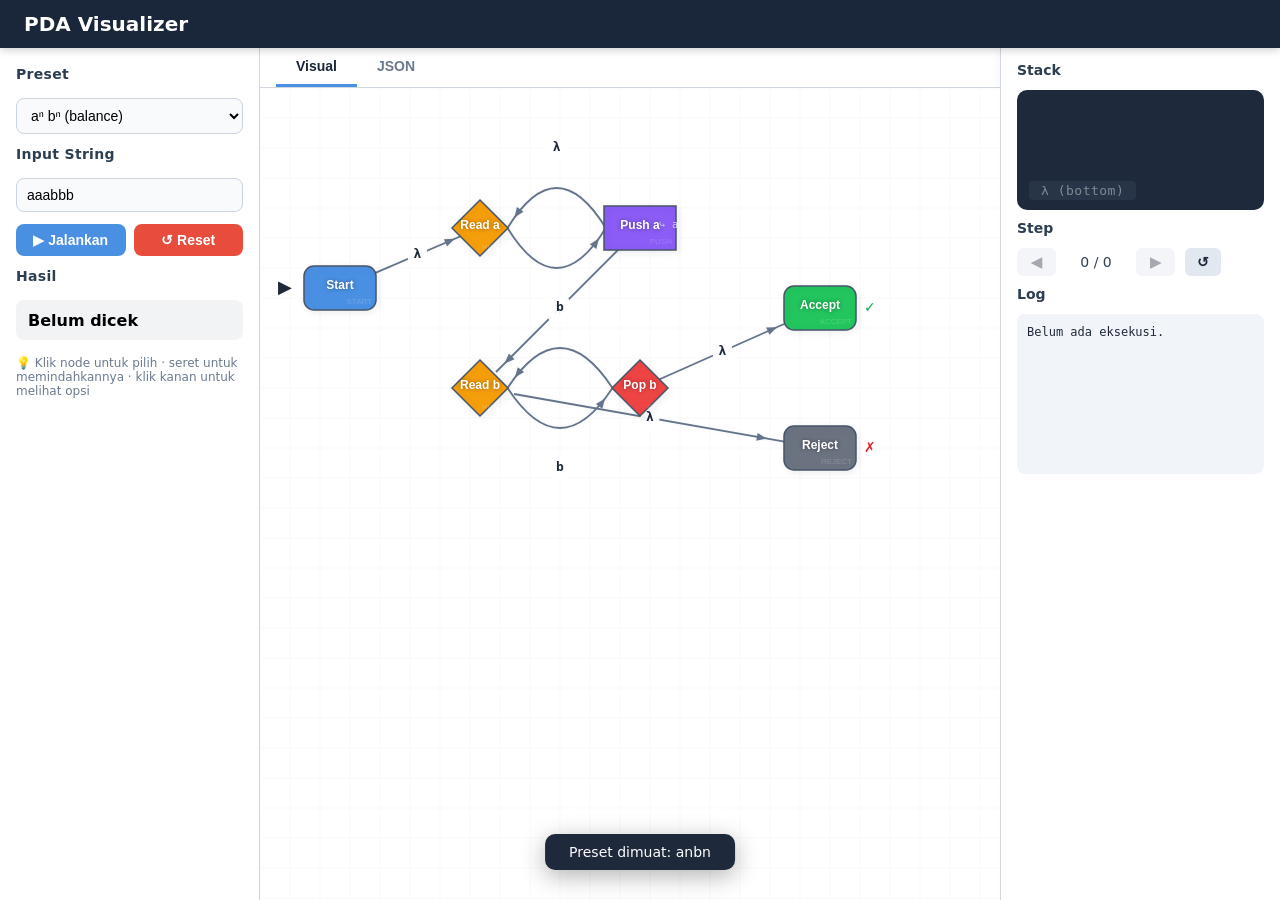
==== Praktikum_Final/test.html @ 60e0442b "Add test html" ====
<!DOCTYPE html>
<html lang="id">
<head>
    <meta charset="UTF-8">
    <meta name="viewport" content="width=device-width, initial-scale=1.0">
    <title>PDA Visualizer - Editor & Simulator</title>
    <style>
        /* ---------- RESET & BASE ---------- */
        * {
            box-sizing: border-box;
            user-select: none;
        }
        body {
            margin: 0;
            background: #eef1f5;
            font-family: 'Segoe UI', Roboto, system-ui, sans-serif;
            height: 100vh;
            overflow: hidden;
            display: flex;
            flex-direction: column;
        }
        /* ---------- NAVBAR ---------- */
        #navbar {
            background: #1a2639;
            color: white;
            padding: 12px 24px;
            font-size: 20px;
            font-weight: 600;
            display: flex;
            align-items: center;
            gap: 20px;
            flex-shrink: 0;
            box-shadow: 0 2px 8px rgba(0, 0, 0, 0.2);
            z-index: 10;
        }
        #navbar span {
            opacity: 0.7;
            font-weight: 400;
            font-size: 14px;
            margin-left: auto;
        }
        /* ---------- MAIN LAYOUT ---------- */
        #app {
            display: flex;
            flex: 1;
            min-height: 0;
            gap: 0;
        }
        /* ---------- LEFT PANEL ---------- */
        #leftPanel {
            width: 260px;
            background: white;
            padding: 18px 16px;
            border-right: 1px solid #d0d7de;
            display: flex;
            flex-direction: column;
            gap: 12px;
            overflow-y: auto;
            flex-shrink: 0;
            box-shadow: 2px 0 8px rgba(0, 0, 0, 0.04);
        }
        #leftPanel h3 {
            margin: 0 0 4px 0;
            font-size: 14px;
            color: #2c3e50;
            letter-spacing: 0.3px;
        }
        #leftPanel select,
        #leftPanel input {
            width: 100%;
            padding: 8px 10px;
            font-size: 14px;
            border: 1px solid #cbd5e1;
            border-radius: 8px;
            background: #f8fafc;
            transition: 0.2s;
        }
        #leftPanel select:focus,
        #leftPanel input:focus {
            outline: none;
            border-color: #4a90e2;
            box-shadow: 0 0 0 3px rgba(74, 144, 226, 0.15);
        }
        .btn-group {
            display: flex;
            gap: 8px;
            flex-wrap: wrap;
        }
        .btn-group button {
            flex: 1;
            min-width: 60px;
            padding: 8px 0;
            border: none;
            border-radius: 8px;
            font-weight: 600;
            font-size: 14px;
            cursor: pointer;
            transition: 0.15s;
        }
        .btn-run {
            background: #4a90e2;
            color: white;
        }
        .btn-run:hover {
            background: #357abd;
        }
        .btn-run:disabled {
            opacity: 0.5;
            cursor: not-allowed;
        }
        .btn-reset {
            background: #e74c3c;
            color: white;
        }
        .btn-reset:hover {
            background: #c0392b;
        }
        .btn-step {
            background: #2ecc71;
            color: white;
            flex: 0 0 auto;
            padding: 8px 16px;
        }
        .btn-step:hover {
            background: #27ae60;
        }
        .btn-step:disabled {
            opacity: 0.4;
            cursor: not-allowed;
        }
        #resultText {
            font-size: 16px;
            font-weight: 600;
            padding: 8px 12px;
            border-radius: 8px;
            background: #f1f3f5;
            min-height: 40px;
            display: flex;
            align-items: center;
        }
        #resultText.accept {
            background: #d4edda;
            color: #155724;
        }
        #resultText.reject {
            background: #f8d7da;
            color: #721c24;
        }
        /* ---------- MIDDLE PANEL ---------- */
        #middlePanel {
            flex: 1;
            display: flex;
            flex-direction: column;
            background: #f8fafc;
            min-width: 0;
        }
        #tabBar {
            display: flex;
            background: white;
            border-bottom: 1px solid #d0d7de;
            padding: 0 16px;
            flex-shrink: 0;
        }
        #tabBar button {
            padding: 10px 20px;
            border: none;
            background: transparent;
            font-size: 14px;
            font-weight: 600;
            color: #6b7a8f;
            cursor: pointer;
            border-bottom: 3px solid transparent;
            transition: 0.2s;
        }
        #tabBar button:hover {
            color: #1a2639;
        }
        #tabBar button.active {
            color: #1a2639;
            border-bottom-color: #4a90e2;
        }
        #canvasContainer {
            flex: 1;
            position: relative;
            background: #ffffff;
            overflow: hidden;
            min-height: 0;
        }
        #canvasContainer canvas {
            display: block;
            width: 100%;
            height: 100%;
            cursor: default;
        }
        #jsonContainer {
            display: none;
            flex: 1;
            padding: 16px;
            background: #1e1e2e;
            overflow: auto;
        }
        #jsonContainer textarea {
            width: 100%;
            height: 100%;
            background: #1e1e2e;
            color: #cdd6f4;
            border: none;
            font-family: 'Cascadia Code', 'Fira Code', monospace;
            font-size: 13px;
            resize: none;
            outline: none;
            padding: 8px;
            line-height: 1.6;
        }
        /* ---------- RIGHT PANEL ---------- */
        #rightPanel {
            width: 280px;
            background: white;
            border-left: 1px solid #d0d7de;
            padding: 14px 16px;
            display: flex;
            flex-direction: column;
            gap: 10px;
            overflow-y: auto;
            flex-shrink: 0;
            box-shadow: -2px 0 8px rgba(0, 0, 0, 0.04);
        }
        #rightPanel h3 {
            margin: 0 0 2px 0;
            font-size: 14px;
            color: #2c3e50;
        }
        #stackView {
            background: #1e293b;
            border-radius: 10px;
            padding: 10px 12px;
            min-height: 120px;
            max-height: 180px;
            overflow-y: auto;
            font-family: 'Cascadia Code', 'Fira Code', monospace;
            font-size: 15px;
            color: #e2e8f0;
            display: flex;
            flex-direction: column-reverse;
            align-items: flex-start;
            gap: 2px;
        }
        #stackView .stack-item {
            background: #334155;
            padding: 2px 12px;
            border-radius: 4px;
            font-weight: 500;
            letter-spacing: 0.5px;
        }
        #stackView .stack-item.bottom {
            opacity: 0.5;
            font-size: 13px;
        }
        #stackView .stack-item.pop {
            color: #f87171;
        }
        #stackView .stack-item.push {
            color: #6ee7b7;
        }
        #stepControls {
            display: flex;
            align-items: center;
            gap: 10px;
            flex-wrap: wrap;
        }
        #stepControls button {
            padding: 6px 14px;
            border: none;
            border-radius: 6px;
            font-weight: 600;
            font-size: 14px;
            cursor: pointer;
            background: #e2e8f0;
            color: #1e293b;
            transition: 0.15s;
        }
        #stepControls button:hover:not(:disabled) {
            background: #cbd5e1;
        }
        #stepControls button:disabled {
            opacity: 0.4;
            cursor: not-allowed;
        }
        #stepControls .step-indicator {
            font-size: 14px;
            font-weight: 500;
            color: #334155;
            min-width: 60px;
            text-align: center;
        }
        #execLog {
            flex: 1;
            min-height: 60px;
            max-height: 160px;
            overflow-y: auto;
            background: #f1f4f9;
            border-radius: 8px;
            padding: 8px 10px;
            font-family: 'Cascadia Code', 'Fira Code', monospace;
            font-size: 12px;
            line-height: 1.8;
            color: #1e293b;
        }
        #execLog .log-entry {
            border-bottom: 1px solid #e2e8f0;
            padding: 2px 0;
        }
        #execLog .log-entry.current {
            background: #dbeafe;
            border-radius: 4px;
            padding: 2px 6px;
        }
        /* ---------- CONTEXT MENU ---------- */
        #contextMenu {
            position: fixed;
            background: white;
            border-radius: 10px;
            box-shadow: 0 10px 40px rgba(0, 0, 0, 0.25);
            padding: 6px 0;
            min-width: 180px;
            z-index: 1000;
            display: none;
            border: 1px solid #e2e8f0;
        }
        #contextMenu .menu-item {
            padding: 8px 18px;
            font-size: 13px;
            cursor: pointer;
            display: flex;
            align-items: center;
            gap: 8px;
            color: #1e293b;
            transition: 0.1s;
            border: none;
            background: none;
            width: 100%;
            text-align: left;
            font-family: inherit;
        }
        #contextMenu .menu-item:hover {
            background: #f1f4f9;
        }
        #contextMenu .menu-item.danger {
            color: #dc2626;
        }
        #contextMenu .menu-item.danger:hover {
            background: #fef2f2;
        }
        #contextMenu .menu-divider {
            height: 1px;
            background: #e2e8f0;
            margin: 4px 12px;
        }
        #contextMenu .submenu {
            position: relative;
        }
        #contextMenu .submenu-content {
            display: none;
            position: absolute;
            left: 100%;
            top: -6px;
            background: white;
            border-radius: 10px;
            box-shadow: 0 10px 40px rgba(0, 0, 0, 0.2);
            padding: 6px 0;
            min-width: 140px;
            border: 1px solid #e2e8f0;
        }
        #contextMenu .submenu:hover .submenu-content {
            display: block;
        }
        /* ---------- SCROLLBAR ---------- */
        ::-webkit-scrollbar {
            width: 5px;
            height: 5px;
        }
        ::-webkit-scrollbar-track {
            background: #f1f4f9;
        }
        ::-webkit-scrollbar-thumb {
            background: #cbd5e1;
            border-radius: 10px;
        }
        ::-webkit-scrollbar-thumb:hover {
            background: #94a3b8;
        }
        /* ---------- RESPONSIVE ---------- */
        @media (max-width: 1100px) {
            #leftPanel {
                width: 200px;
                padding: 12px;
            }
            #rightPanel {
                width: 220px;
                padding: 12px;
            }
        }
        @media (max-width: 800px) {
            #app {
                flex-direction: column;
            }
            #leftPanel,
            #rightPanel {
                width: 100%;
                border: none;
                border-bottom: 1px solid #d0d7de;
                max-height: 200px;
            }
            #rightPanel {
                border-top: 1px solid #d0d7de;
                max-height: 250px;
            }
            #middlePanel {
                flex: 1;
                min-height: 300px;
            }
        }
        /* ---------- TOAST ---------- */
        #toast {
            position: fixed;
            bottom: 30px;
            left: 50%;
            transform: translateX(-50%);
            background: #1e293b;
            color: white;
            padding: 10px 24px;
            border-radius: 10px;
            font-size: 14px;
            opacity: 0;
            transition: opacity 0.3s;
            pointer-events: none;
            z-index: 2000;
            box-shadow: 0 6px 24px rgba(0, 0, 0, 0.3);
        }
        #toast.show {
            opacity: 1;
        }
        /* node type badges in menu */
        .badge {
            display: inline-block;
            width: 12px;
            height: 12px;
            border-radius: 3px;
            margin-right: 6px;
        }
        .badge-start {
            background: #4a90e2;
        }
        .badge-read {
            background: #f59e0b;
        }
        .badge-push {
            background: #8b5cf6;
        }
        .badge-pop {
            background: #ef4444;
        }
        .badge-accept {
            background: #22c55e;
        }
        .badge-reject {
            background: #6b7280;
        }
    </style>
</head>
<body>

    <!-- NAVBAR -->
    <div id="navbar">
        PDA Visualizer
    </div>

    <!-- APP -->
    <div id="app">

        <!-- LEFT PANEL -->
        <div id="leftPanel">
            <h3>Preset</h3>
            <select id="presetSelect">
                <option value="anbn">aⁿ bⁿ (balance)</option>
                <option value="anbn_star">(aⁿ bⁿ)*</option>
                <option value="aabn">aa bⁿ</option>
                <option value="empty">Kosong</option>
            </select>

            <h3>Input String</h3>
            <input id="inputString" placeholder="contoh: aaabbb" value="aaabbb">

            <div class="btn-group">
                <button class="btn-run" id="runBtn">▶ Jalankan</button>
                <button class="btn-reset" id="resetBtn">↺ Reset</button>
            </div>

            <h3>Hasil</h3>
            <div id="resultText">Belum dicek</div>

            <div style="font-size:12px;color:#6b7a8f;margin-top:4px;">
                <span>💡 Klik node untuk pilih · seret untuk memindahkannya · klik kanan untuk melihat opsi</span>
            </div>
        </div>

        <!-- MIDDLE PANEL -->
        <div id="middlePanel">
            <div id="tabBar">
                <button class="active" data-tab="visual">Visual</button>
                <button data-tab="json">JSON</button>
            </div>

            <div id="canvasContainer">
                <canvas id="pdaCanvas"></canvas>
            </div>

            <div id="jsonContainer">
                <textarea id="jsonEditor" spellcheck="false"></textarea>
            </div>
        </div>

        <!-- RIGHT PANEL -->
        <div id="rightPanel">
            <h3>Stack</h3>
            <div id="stackView">
                <div class="stack-item bottom">λ (bottom)</div>
            </div>

            <h3>Step</h3>
            <div id="stepControls">
                <button id="stepBackBtn" disabled>◀</button>
                <span class="step-indicator" id="stepIndicator">0 / 0</span>
                <button id="stepForwardBtn" disabled>▶</button>
                <button id="stepResetBtn" style="flex:0 0 auto;padding:6px 12px;background:#e2e8f0;">↺</button>
            </div>

            <h3>Log</h3>
            <div id="execLog">Belum ada eksekusi.</div>
        </div>
    </div>

    <!-- CONTEXT MENU -->
    <div id="contextMenu">
        <!-- filled dynamically -->
    </div>

    <!-- TOAST -->
    <div id="toast"></div>

    <!-- ========== JAVASCRIPT ========== -->
    <script>
        // ─────────────────────────────────────────────────────────────
        //  DATA MODEL
        // ─────────────────────────────────────────────────────────────
        let nodeIdCounter = 0;
        let edgeIdCounter = 0;

        const NODE_TYPES = ['start', 'read', 'push', 'pop', 'accept', 'reject'];
        const NODE_LABELS = {
            start: 'Start',
            read: 'Read',
            push: 'Push',
            pop: 'Pop',
            accept: 'Accept',
            reject: 'Reject'
        };
        const NODE_COLORS = {
            start: '#4a90e2',
            read: '#f59e0b',
            push: '#8b5cf6',
            pop: '#ef4444',
            accept: '#22c55e',
            reject: '#6b7280'
        };
        const NODE_SHAPES = {
            start: 'roundrect',
            read: 'diamond',
            push: 'rect',
            pop: 'diamond',
            accept: 'roundrect',
            reject: 'roundrect'
        };

        // Default PDA: a^n b^n
        function createDefaultPDA() {
            const n = (id) => { nodeIdCounter = Math.max(nodeIdCounter, id + 1); return id; };
            const nodes = [
                { id: n(0), type: 'start', x: 80, y: 200, label: 'Start' },
                { id: n(1), type: 'read', x: 220, y: 140, label: 'Read a' },
                { id: n(2), type: 'push', x: 380, y: 140, label: 'Push a', pushSymbol: 'a' },
                { id: n(3), type: 'read', x: 220, y: 300, label: 'Read b' },
                { id: n(4), type: 'pop', x: 380, y: 300, label: 'Pop b' },
                { id: n(5), type: 'accept', x: 560, y: 220, label: 'Accept' },
                { id: n(6), type: 'reject', x: 560, y: 360, label: 'Reject' },
            ];
            const edges = [
                { id: edgeIdCounter++, from: 0, to: 1, symbol: 'λ' },
                { id: edgeIdCounter++, from: 1, to: 2, symbol: 'a' },
                { id: edgeIdCounter++, from: 2, to: 1, symbol: 'λ' },
                { id: edgeIdCounter++, from: 2, to: 3, symbol: 'λ' },
                { id: edgeIdCounter++, from: 3, to: 4, symbol: 'b' },
                { id: edgeIdCounter++, from: 4, to: 3, symbol: 'b' },
                { id: edgeIdCounter++, from: 4, to: 5, symbol: 'λ' },
                { id: edgeIdCounter++, from: 3, to: 6, symbol: 'λ' },
            ];
            return { nodes, edges };
        }

        // PDA (a^n b^n)*
        function createStarPDA() {
            const n = (id) => { nodeIdCounter = Math.max(nodeIdCounter, id + 1); return id; };
            const nodes = [
                { id: n(0), type: 'start', x: 80, y: 200, label: 'Start' },
                { id: n(1), type: 'read', x: 220, y: 120, label: 'Read a' },
                { id: n(2), type: 'push', x: 380, y: 120, label: 'Push a', pushSymbol: 'a' },
                { id: n(3), type: 'read', x: 220, y: 300, label: 'Read b' },
                { id: n(4), type: 'pop', x: 380, y: 300, label: 'Pop b' },
                { id: n(5), type: 'accept', x: 560, y: 210, label: 'Accept' },
                { id: n(6), type: 'reject', x: 560, y: 360, label: 'Reject' },
                { id: n(7), type: 'read', x: 220, y: 460, label: 'Read sep' },
            ];
            const edges = [
                { id: edgeIdCounter++, from: 0, to: 1, symbol: 'λ' },
                { id: edgeIdCounter++, from: 1, to: 2, symbol: 'a' },
                { id: edgeIdCounter++, from: 2, to: 1, symbol: 'λ' },
                { id: edgeIdCounter++, from: 2, to: 3, symbol: 'λ' },
                { id: edgeIdCounter++, from: 3, to: 4, symbol: 'b' },
                { id: edgeIdCounter++, from: 4, to: 3, symbol: 'b' },
                { id: edgeIdCounter++, from: 4, to: 5, symbol: 'λ' },
                { id: edgeIdCounter++, from: 5, to: 7, symbol: 'λ' },
                { id: edgeIdCounter++, from: 7, to: 1, symbol: 'λ' },
                { id: edgeIdCounter++, from: 3, to: 6, symbol: 'λ' },
            ];
            return { nodes, edges };
        }

        // PDA: aa b^n
        function createAabnPDA() {
            const n = (id) => { nodeIdCounter = Math.max(nodeIdCounter, id + 1); return id; };
            const nodes = [
                { id: n(0), type: 'start', x: 80, y: 200, label: 'Start' },
                { id: n(1), type: 'read', x: 220, y: 140, label: 'Read a' },
                { id: n(2), type: 'read', x: 380, y: 140, label: 'Read a' },
                { id: n(3), type: 'read', x: 220, y: 320, label: 'Read b' },
                { id: n(4), type: 'pop', x: 380, y: 320, label: 'Pop b' },
                { id: n(5), type: 'accept', x: 560, y: 230, label: 'Accept' },
                { id: n(6), type: 'reject', x: 560, y: 370, label: 'Reject' },
            ];
            const edges = [
                { id: edgeIdCounter++, from: 0, to: 1, symbol: 'λ' },
                { id: edgeIdCounter++, from: 1, to: 2, symbol: 'a' },
                { id: edgeIdCounter++, from: 2, to: 3, symbol: 'λ' },
                { id: edgeIdCounter++, from: 3, to: 4, symbol: 'b' },
                { id: edgeIdCounter++, from: 4, to: 3, symbol: 'b' },
                { id: edgeIdCounter++, from: 4, to: 5, symbol: 'λ' },
                { id: edgeIdCounter++, from: 3, to: 6, symbol: 'λ' },
            ];
            return { nodes, edges };
        }

        function createEmptyPDA() {
            const n = (id) => { nodeIdCounter = Math.max(nodeIdCounter, id + 1); return id; };
            const nodes = [
                { id: n(0), type: 'start', x: 80, y: 200, label: 'Start' },
                { id: n(1), type: 'accept', x: 300, y: 200, label: 'Accept' },
            ];
            const edges = [
                { id: edgeIdCounter++, from: 0, to: 1, symbol: 'λ' },
            ];
            return { nodes, edges };
        }

        // ─────────────────────────────────────────────────────────────
        //  STATE
        // ─────────────────────────────────────────────────────────────
        let pda = { nodes: [], edges: [] };
        let selectedNodeId = null;
        let selectedEdgeId = null;
        let dragNodeId = null;
        let dragOffsetX = 0,
            dragOffsetY = 0;
        let hoveredNodeId = null;
        let hoveredEdgeId = null;

        // Execution state
        let execSteps = [];
        let execStepIndex = -1;
        let execResult = null; // 'accept' | 'reject' | null
        let isRunning = false;

        // Edge creation mode
        let edgeSourceId = null;

        // Canvas refs
        const canvas = document.getElementById('pdaCanvas');
        const ctx = canvas.getContext('2d');
        let canvasW = 0,
            canvasH = 0;

        // ─────────────────────────────────────────────────────────────
        //  HELPERS
        // ─────────────────────────────────────────────────────────────
        function getNode(id) { return pda.nodes.find(n => n.id === id); }

        function getEdge(id) { return pda.edges.find(e => e.id === id); }

        function getNodeShape(type) { return NODE_SHAPES[type] || 'rect'; }

        function getNodeColor(type) { return NODE_COLORS[type] || '#888'; }

        function getNodeLabel(type) { return NODE_LABELS[type] || type; }

        function nodeSize(type) {
            const s = getNodeShape(type);
            if (s === 'diamond') return { w: 56, h: 56 };
            return { w: 72, h: 44 };
        }

        function toast(msg) {
            const el = document.getElementById('toast');
            el.textContent = msg;
            el.classList.add('show');
            clearTimeout(el._hide);
            el._hide = setTimeout(() => el.classList.remove('show'), 2200);
        }

        function getParallelEdgeInfo(edge) {

            const sameDirection = pda.edges.filter(
                e =>
                    e.from === edge.from &&
                        e.to === edge.to
            );

            const reverseDirection = pda.edges.filter(
                e =>
                    e.from === edge.to &&
                        e.to === edge.from
            );

            return {
                sameIndex: sameDirection.findIndex(
                    e => e.id === edge.id
                ),
                sameCount: sameDirection.length,
                hasReverse: reverseDirection.length > 0
            };
        }

        function getEdgeOffset(edge) {

            const info = getParallelEdgeInfo(edge);

            let offset = 0;

            // spread same-direction edges
            if (info.sameCount > 1) {
                offset += (
                    info.sameIndex -
                        (info.sameCount - 1) / 2
                ) * 35;
            }

            // separate opposite directions
            if (info.hasReverse) {
                offset += 80;
            }

            return offset;
        }

        // ─────────────────────────────────────────────────────────────
        //  RENDER
        // ─────────────────────────────────────────────────────────────
        function resizeCanvas() {
            const container = document.getElementById('canvasContainer');
            const rect = container.getBoundingClientRect();
            const dpr = window.devicePixelRatio || 1;
            canvasW = rect.width;
            canvasH = rect.height;
            canvas.width = canvasW * dpr;
            canvas.height = canvasH * dpr;
            canvas.style.width = canvasW + 'px';
            canvas.style.height = canvasH + 'px';
            ctx.scale(dpr, dpr);
            draw();
        }

        function draw() {
            ctx.clearRect(0, 0, canvasW, canvasH);
            drawGrid();
            drawEdges();
            drawNodes();
            drawEdgeCreationHint();
            drawSelectionHighlight();
        }

        function drawGrid() {
            ctx.strokeStyle = '#f0f2f5';
            ctx.lineWidth = 0.5;
            for (let x = 0; x < canvasW; x += 30) {
                ctx.beginPath();
                ctx.moveTo(x, 0);
                ctx.lineTo(x, canvasH);
                ctx.stroke();
            }
            for (let y = 0; y < canvasH; y += 30) {
                ctx.beginPath();
                ctx.moveTo(0, y);
                ctx.lineTo(canvasW, y);
                ctx.stroke();
            }
        }

        function drawNodes() {
            for (const node of pda.nodes) {
                const { x, y } = node;
                const type = node.type;
                const shape = getNodeShape(type);
                const color = getNodeColor(type);
                const label = node.label || getNodeLabel(type);
                const size = nodeSize(type);
                const isSelected = selectedNodeId === node.id;
                const isHovered = hoveredNodeId === node.id;
                const isStart = type === 'start';
                const isAccept = type === 'accept';
                const isReject = type === 'reject';

                ctx.save();
                ctx.shadowColor = 'rgba(0,0,0,0.08)';
                ctx.shadowBlur = 8;
                ctx.shadowOffsetX = 2;
                ctx.shadowOffsetY = 2;

                // main fill
                ctx.fillStyle = color;
                ctx.strokeStyle = isSelected ? '#1e293b' : (isHovered ? '#334155' : '#475569');
                ctx.lineWidth = isSelected ? 3 : (isHovered ? 2 : 1.5);

                if (shape === 'diamond') {
                    const hw = size.w / 2,
                        hh = size.h / 2;
                    ctx.beginPath();
                    ctx.moveTo(x, y - hh);
                    ctx.lineTo(x + hw, y);
                    ctx.lineTo(x, y + hh);
                    ctx.lineTo(x - hw, y);
                    ctx.closePath();
                    ctx.fill();
                    ctx.stroke();
                } else if (shape === 'roundrect') {
                    const r = 10;
                    const w = size.w,
                        h = size.h;
                    const rx = x - w / 2,
                        ry = y - h / 2;
                    ctx.beginPath();
                    ctx.moveTo(rx + r, ry);
                    ctx.arcTo(rx + w, ry, rx + w, ry + h, r);
                    ctx.arcTo(rx + w, ry + h, rx, ry + h, r);
                    ctx.arcTo(rx, ry + h, rx, ry, r);
                    ctx.arcTo(rx, ry, rx + w, ry, r);
                    ctx.closePath();
                    ctx.fill();
                    ctx.stroke();
                } else {
                    const w = size.w,
                        h = size.h;
                    ctx.fillRect(x - w / 2, y - h / 2, w, h);
                    ctx.strokeRect(x - w / 2, y - h / 2, w, h);
                }

                ctx.restore();

                // label
                ctx.fillStyle = '#ffffff';
                ctx.font = 'bold 12px "Segoe UI", sans-serif';
                ctx.textAlign = 'center';
                ctx.textBaseline = 'middle';
                ctx.shadowColor = 'rgba(0,0,0,0.4)';
                ctx.shadowBlur = 4;
                ctx.fillText(label, x, y - 2);
                ctx.shadowBlur = 0;

                // push symbol
                if (type === 'push' && node.pushSymbol) {
                    ctx.fillStyle = 'rgba(255,255,255,0.7)';
                    ctx.font = '10px monospace';
                    ctx.textBaseline = 'top';
                    ctx.fillText('⤷ ' + node.pushSymbol, x + 28, y - 8);
                }

                // type badge
                ctx.fillStyle = 'rgba(255,255,255,0.2)';
                ctx.font = '8px sans-serif';
                ctx.textBaseline = 'bottom';
                ctx.textAlign = 'right';
                ctx.fillText(type.toUpperCase(), x + size.w / 2 - 4, y + size.h / 2 - 4);

                // start arrow
                if (isStart) {
                    ctx.fillStyle = '#1e293b';
                    ctx.font = '18px sans-serif';
                    ctx.textAlign = 'right';
                    ctx.textBaseline = 'middle';
                    ctx.fillText('▶', x - size.w / 2 - 12, y);
                }
                // accept / reject badge
                if (isAccept) {
                    ctx.fillStyle = '#16a34a';
                    ctx.font = '14px sans-serif';
                    ctx.textAlign = 'left';
                    ctx.textBaseline = 'middle';
                    ctx.fillText('✓', x + size.w / 2 + 8, y);
                }
                if (isReject) {
                    ctx.fillStyle = '#dc2626';
                    ctx.font = '14px sans-serif';
                    ctx.textAlign = 'left';
                    ctx.textBaseline = 'middle';
                    ctx.fillText('✗', x + size.w / 2 + 8, y);
                }
            }
        }

        function drawEdges() {

            for (const edge of pda.edges) {

                const from = getNode(edge.from);
                const to = getNode(edge.to);

                if (!from || !to) continue;

                const pts = getEdgeConnectionPoints(
                    from,
                    to
                );

                if (!pts) continue;

                const isSelected =
                    selectedEdgeId === edge.id;

                const isHovered =
                    hoveredEdgeId === edge.id;

                const dx =
                    pts.to.x - pts.from.x;

                const dy =
                    pts.to.y - pts.from.y;

                const len =
                Math.hypot(dx, dy);

                if (len < 1) continue;

                const ux = dx / len;
                const uy = dy / len;

                const nx = -uy;
                const ny = ux;

                const offset =
                getEdgeOffset(edge);

                const mx =
                    (pts.from.x + pts.to.x) / 2;

                const my =
                    (pts.from.y + pts.to.y) / 2;

                const cx =
                    mx + nx * offset;

                const cy =
                    my + ny * offset;

                ctx.save();

                ctx.strokeStyle =
                    isSelected
                        ? '#1e293b'
                        : (
                            isHovered
                                ? '#334155'
                                : '#64748b'
                        );

                ctx.lineWidth =
                    isSelected
                        ? 3
                        : (
                            isHovered
                                ? 2.5
                                : 1.8
                        );

                ctx.shadowColor =
                    'rgba(0,0,0,0.06)';

                ctx.shadowBlur = 4;

                ctx.beginPath();

                ctx.moveTo(
                    pts.from.x,
                    pts.from.y
                );

                ctx.quadraticCurveTo(
                    cx,
                    cy,
                    pts.to.x,
                    pts.to.y
                );

                ctx.stroke();

                // arrow position
                const t = 0.93;

                const ax =
                    (1 - t) * (1 - t) * pts.from.x +
                        2 * (1 - t) * t * cx +
                        t * t * pts.to.x;

                const ay =
                    (1 - t) * (1 - t) * pts.from.y +
                        2 * (1 - t) * t * cy +
                        t * t * pts.to.y;

                const tx =
                    2 * (1 - t) *
                        (cx - pts.from.x) +
                        2 * t *
                            (pts.to.x - cx);

                const ty =
                    2 * (1 - t) *
                        (cy - pts.from.y) +
                        2 * t *
                            (pts.to.y - cy);

                const tangentLen =
                Math.hypot(tx, ty);

                const tux =
                    tx / tangentLen;

                const tuy =
                    ty / tangentLen;

                const arrowSize = 10;

                ctx.fillStyle =
                    ctx.strokeStyle;

                ctx.beginPath();

                ctx.moveTo(ax, ay);

                ctx.lineTo(
                    ax - tux * arrowSize + tuy * 4,
                    ay - tuy * arrowSize - tux * 4
                );

                ctx.lineTo(
                    ax - tux * arrowSize - tuy * 4,
                    ay - tuy * arrowSize + tux * 4
                );

                ctx.closePath();

                ctx.fill();

                // label
                const txt =
                    edge.symbol || 'λ';

                const tw =
                    ctx.measureText(txt).width + 14;

                const th = 24;

                ctx.shadowBlur = 0;

                ctx.fillStyle =
                    'rgba(255,255,255,0.95)';

                ctx.beginPath();

                ctx.roundRect(
                    cx - tw / 2,
                    cy - th / 2,
                    tw,
                    th,
                    6
                );

                ctx.fill();

                ctx.fillStyle =
                    '#1e293b';

                ctx.font =
                    'bold 13px "Cascadia Code", monospace';

                ctx.textAlign = 'center';
                ctx.textBaseline = 'middle';

                ctx.fillText(
                    txt,
                    cx,
                    cy
                );

                ctx.restore();
            }
        }

        function drawEdgeCreationHint() {
            if (edgeSourceId === null) return;
            const src = getNode(edgeSourceId);
            if (!src) return;
            // draw dashed line from src to mouse
            // we'll track mouse pos in mousemove
        }

        function drawSelectionHighlight() {
            // already handled in drawNodes / drawEdges
        }

        function getEdgeConnectionPoints(from, to) {
            const s1 = nodeSize(from.type);
            const s2 = nodeSize(to.type);
            const shape1 = getNodeShape(from.type);
            const shape2 = getNodeShape(to.type);

            const p1 = { x: from.x, y: from.y };
            const p2 = { x: to.x, y: to.y };

            const pt1 = getBoundaryPoint(p1, p2, shape1, s1);
            const pt2 = getBoundaryPoint(p2, p1, shape2, s2);
            if (!pt1 || !pt2) return null;
            return { from: pt1, to: pt2 };
        }

        function getBoundaryPoint(center, target, shape, size) {
            const dx = target.x - center.x;
            const dy = target.y - center.y;
            const len = Math.hypot(dx, dy);
            if (len < 0.001) return { x: center.x, y: center.y };

            const ux = dx / len,
                uy = dy / len;

            if (shape === 'diamond') {
                const hw = size.w / 2,
                    hh = size.h / 2;
                // intersection with diamond: |x|/hw + |y|/hh = 1
                // parametric: t such that |center.x + t*dx|/hw + |center.y + t*dy|/hh = 1
                // approximate by checking t from 0 to 1
                for (let t = 0.1; t <= 1.0; t += 0.001) {
                    const px = center.x + t * dx;
                    const py = center.y + t * dy;
                    const val = Math.abs(px - center.x) / hw + Math.abs(py - center.y) / hh;
                    if (val >= 0.98) {
                        return { x: px, y: py };
                    }
                }
                return { x: center.x + ux * hw * 0.7, y: center.y + uy * hh * 0.7 };
            } else {
                const hw = size.w / 2,
                    hh = size.h / 2;
                // rectangle intersection
                const tx = (dx !== 0) ? (hw / Math.abs(dx)) : Infinity;
                const ty = (dy !== 0) ? (hh / Math.abs(dy)) : Infinity;
                const t = Math.min(tx, ty) * 0.95;
                return { x: center.x + dx * t, y: center.y + dy * t };
            }
        }

        // roundRect polyfill for canvas
        if (!CanvasRenderingContext2D.prototype.roundRect) {
            CanvasRenderingContext2D.prototype.roundRect = function(x, y, w, h, r) {
                if (r > w / 2) r = w / 2;
                if (r > h / 2) r = h / 2;
                this.moveTo(x + r, y);
                this.arcTo(x + w, y, x + w, y + h, r);
                this.arcTo(x + w, y + h, x, y + h, r);
                this.arcTo(x, y + h, x, y, r);
                this.arcTo(x, y, x + w, y, r);
                return this;
            };
        }

        // ─────────────────────────────────────────────────────────────
        //  HIT TEST
        // ─────────────────────────────────────────────────────────────
        function hitTestNode(mx, my) {
            for (const node of pda.nodes) {
                const size = nodeSize(node.type);
                const shape = getNodeShape(node.type);
                const hw = size.w / 2,
                    hh = size.h / 2;
                if (shape === 'diamond') {
                    const dx = Math.abs(mx - node.x),
                        dy = Math.abs(my - node.y);
                    if (dx / hw + dy / hh <= 1.0) return node.id;
                } else {
                    if (mx >= node.x - hw && mx <= node.x + hw &&
                        my >= node.y - hh && my <= node.y + hh) {
                        return node.id;
                    }
                }
            }
            return null;
        }

        function hitTestEdge(mx, my) {

            const threshold = 12;

            for (const edge of pda.edges) {

                const from = getNode(edge.from);
                const to = getNode(edge.to);

                if (!from || !to) continue;

                const pts =
                getEdgeConnectionPoints(from, to);

                if (!pts) continue;

                const dx =
                    pts.to.x - pts.from.x;

                const dy =
                    pts.to.y - pts.from.y;

                const len =
                Math.hypot(dx, dy);

                if (len < 1) continue;

                const ux = dx / len;
                const uy = dy / len;

                const nx = -uy;
                const ny = ux;

                const offset =
                getEdgeOffset(edge);

                const mxCurve =
                    (pts.from.x + pts.to.x) / 2;

                const myCurve =
                    (pts.from.y + pts.to.y) / 2;

                const cx =
                    mxCurve + nx * offset;

                const cy =
                    myCurve + ny * offset;

                let minDist = Infinity;

                // sample the bezier curve
                for (let t = 0; t <= 1; t += 0.025) {

                    const x =
                        (1 - t) * (1 - t) * pts.from.x +
                            2 * (1 - t) * t * cx +
                            t * t * pts.to.x;

                    const y =
                        (1 - t) * (1 - t) * pts.from.y +
                            2 * (1 - t) * t * cy +
                            t * t * pts.to.y;

                    const dist =
                    Math.hypot(mx - x, my - y);

                    if (dist < minDist) {
                        minDist = dist;
                    }
                }

                if (minDist < threshold) {
                    return edge.id;
                }
            }

            return null;
        }

        function distanceToSegment(px, py, x1, y1, x2, y2) {
            const dx = x2 - x1,
                dy = y2 - y1;
            const len2 = dx * dx + dy * dy;
            if (len2 === 0) return Math.hypot(px - x1, py - y1);
            let t = ((px - x1) * dx + (py - y1) * dy) / len2;
            t = Math.max(0, Math.min(1, t));
            const cx = x1 + t * dx,
                cy = y1 + t * dy;
            return Math.hypot(px - cx, py - cy);
        }

        // ─────────────────────────────────────────────────────────────
        //  MOUSE / CANVAS EVENTS
        // ─────────────────────────────────────────────────────────────
        let mouseX = 0,
            mouseY = 0;

        function getMousePos(e) {
            const rect = canvas.getBoundingClientRect();
            const scaleX = canvasW / rect.width;
            const scaleY = canvasH / rect.height;
            return {
                x: (e.clientX - rect.left) * scaleX,
                y: (e.clientY - rect.top) * scaleY
            };
        }

        canvas.addEventListener('mousedown', (e) => {
            const pos = getMousePos(e);
            const nodeId = hitTestNode(pos.x, pos.y);
            const edgeId = hitTestEdge(pos.x, pos.y);

            if (e.button === 0) {
                // left click
                if (nodeId !== null) {
                    if (edgeSourceId !== null) {
                        // create edge
                        if (edgeSourceId !== nodeId) {
                            const exists = pda.edges.some(ed => ed.from === edgeSourceId && ed.to === nodeId);
                            const symbol = prompt(
                                'Edge symbol?',
                                'λ'
                            );
                            pda.edges.push({
                                id: edgeIdCounter++,
                                from: edgeSourceId,
                                to: nodeId,
                                symbol: symbol ? symbol.trim() : 'λ'
                            });
                            toast('Edge dibuat');
                            draw();
                        }
                        edgeSourceId = null;
                        draw();
                        return;
                    }
                    selectedNodeId = nodeId;
                    selectedEdgeId = null;
                    dragNodeId = nodeId;
                    const n = getNode(nodeId);
                    dragOffsetX = pos.x - n.x;
                    dragOffsetY = pos.y - n.y;
                    draw();
                    updateUI();
                    return;
                }
                if (edgeId !== null) {
                    selectedEdgeId = edgeId;
                    selectedNodeId = null;
                    edgeSourceId = null;
                    draw();
                    updateUI();
                    return;
                }
                // click on empty
                selectedNodeId = null;
                selectedEdgeId = null;
                edgeSourceId = null;
                draw();
                updateUI();
            }
        });

        canvas.addEventListener('mousemove', (e) => {
            const pos = getMousePos(e);
            mouseX = pos.x;
            mouseY = pos.y;

            if (dragNodeId !== null) {
                const node = getNode(dragNodeId);
                if (node) {
                    node.x = Math.max(20, Math.min(canvasW - 20, pos.x - dragOffsetX));
                    node.y = Math.max(20, Math.min(canvasH - 20, pos.y - dragOffsetY));
                    draw();
                }
                return;
            }

            // hover
            const nodeId = hitTestNode(pos.x, pos.y);
            const edgeId = hitTestEdge(pos.x, pos.y);
            if (nodeId !== hoveredNodeId || edgeId !== hoveredEdgeId) {
                hoveredNodeId = nodeId;
                hoveredEdgeId = edgeId;
                canvas.style.cursor = (nodeId !== null || edgeId !== null) ? 'pointer' : 'default';
                draw();
            }

            // edge creation hint
            if (edgeSourceId !== null) {
                // redraw to show hint line
                draw();
                ctx.save();
                const src = getNode(edgeSourceId);
                if (src) {
                    ctx.setLineDash([6, 6]);
                    ctx.strokeStyle = '#4a90e2';
                    ctx.lineWidth = 2;
                    ctx.beginPath();
                    ctx.moveTo(src.x, src.y);
                    ctx.lineTo(pos.x, pos.y);
                    ctx.stroke();
                    ctx.restore();
                }
            }
        });

        canvas.addEventListener('mouseup', (e) => {
            if (e.button === 0) {
                dragNodeId = null;
            }
        });

        canvas.addEventListener('mouseleave', () => {
            dragNodeId = null;
            hoveredNodeId = null;
            hoveredEdgeId = null;
        });

        canvas.addEventListener('contextmenu', (e) => {
            e.preventDefault();
            const pos = getMousePos(e);
            const nodeId = hitTestNode(pos.x, pos.y);
            const edgeId = hitTestEdge(pos.x, pos.y);
            showContextMenu(e.clientX, e.clientY, nodeId, edgeId);
        });

        // ─────────────────────────────────────────────────────────────
        //  CONTEXT MENU
        // ─────────────────────────────────────────────────────────────
        function showContextMenu(clientX, clientY, nodeId, edgeId) {
            const menu = document.getElementById('contextMenu');
            menu.innerHTML = '';
            menu.style.display = 'block';
            menu.style.left = clientX + 'px';
            menu.style.top = clientY + 'px';

            if (nodeId !== null) {
                // Node context
                const node = getNode(nodeId);
                if (!node) return;

                // Edit label
                const itemLabel = document.createElement('button');
                itemLabel.className = 'menu-item';
                itemLabel.textContent = '✏️ Edit label';
                itemLabel.onclick = () => {
                    const newLabel = prompt('Label node:', node.label || '');
                    if (newLabel !== null) {
                        node.label = newLabel.trim() || undefined;
                        draw();
                        updateUI();
                        toast('Label diupdate');
                    }
                    closeMenu();
                };
                menu.appendChild(itemLabel);

                // Edit push symbol (if push)
                if (node.type === 'push') {
                    const itemPush = document.createElement('button');
                    itemPush.className = 'menu-item';
                    itemPush.textContent = '📦 Edit push symbol (now: ' + (node.pushSymbol || 'λ') + ')';
                    itemPush.onclick = () => {
                        const val = prompt('Symbol yang di-push:', node.pushSymbol || 'a');
                        if (val !== null) {
                            node.pushSymbol = val.trim() || 'λ';
                            draw();
                            updateUI();
                            toast('Push symbol diupdate');
                        }
                        closeMenu();
                    };
                    menu.appendChild(itemPush);
                }

                // Add edge from this node
                const itemEdge = document.createElement('button');
                itemEdge.className = 'menu-item';
                itemEdge.textContent = '🔗 Tambah edge dari sini';
                itemEdge.onclick = () => {
                    edgeSourceId = nodeId;
                    selectedNodeId = nodeId;
                    selectedEdgeId = null;
                    draw();
                    toast('Klik node tujuan');
                    closeMenu();
                };
                menu.appendChild(itemEdge);

                // Delete
                const itemDel = document.createElement('button');
                itemDel.className = 'menu-item danger';
                itemDel.textContent = '🗑️ Hapus node';
                itemDel.onclick = () => {
                    if (confirm('Hapus node "' + (node.label || node.type) + '" dan edge terkait?')) {
                        pda.nodes = pda.nodes.filter(n => n.id !== nodeId);
                        pda.edges = pda.edges.filter(e => e.from !== nodeId && e.to !== nodeId);
                        if (selectedNodeId === nodeId) selectedNodeId = null;
                        if (edgeSourceId === nodeId) edgeSourceId = null;
                        draw();
                        updateUI();
                        toast('Node dihapus');
                    }
                    closeMenu();
                };
                menu.appendChild(itemDel);

            } else if (edgeId !== null) {
                // Edge context
                const edge = getEdge(edgeId);
                if (!edge) return;

                const itemSym = document.createElement('button');
                itemSym.className = 'menu-item';
                itemSym.textContent = '✏️ Edit symbol (now: ' + (edge.symbol || 'λ') + ')';
                itemSym.onclick = () => {
                    const val = prompt('Symbol edge:', edge.symbol || 'λ');
                    if (val !== null) {
                        edge.symbol = val.trim() || 'λ';
                        draw();
                        updateUI();
                        toast('Symbol diupdate');
                    }
                    closeMenu();
                };
                menu.appendChild(itemSym);

                const itemDel = document.createElement('button');
                itemDel.className = 'menu-item danger';
                itemDel.textContent = '🗑️ Hapus edge';
                itemDel.onclick = () => {
                    pda.edges = pda.edges.filter(e => e.id !== edgeId);
                    if (selectedEdgeId === edgeId) selectedEdgeId = null;
                    draw();
                    updateUI();
                    toast('Edge dihapus');
                    closeMenu();
                };
                menu.appendChild(itemDel);

            } else {
                // Empty space
                for (const t of NODE_TYPES) {
                    const btn = document.createElement('button');
                    btn.className = 'menu-item';
                    const label = t.charAt(0).toUpperCase() + t.slice(1);
                    const color = NODE_COLORS[t] || '#888';
                    btn.innerHTML = `<span class="badge" style="background:${color}"></span> Tambah ${label}`;
                    btn.onclick = () => {
                        const pos = getMousePosFromEvent();
                        const id = nodeIdCounter++;
                        const newNode = {
                            id,
                            type: t,
                            x: pos.x || 200,
                            y: pos.y || 200,
                            label: getNodeLabel(t),
                        };
                        if (t === 'push') newNode.pushSymbol = 'a';
                        pda.nodes.push(newNode);
                        draw();
                        updateUI();
                        toast('Node ' + label + ' ditambahkan');
                        closeMenu();
                    };
                    menu.appendChild(btn);
                }

                // divider
                const div = document.createElement('div');
                div.className = 'menu-divider';
                menu.appendChild(div);

                const itemClear = document.createElement('button');
                itemClear.className = 'menu-item danger';
                itemClear.textContent = '🧹 Hapus semua';
                itemClear.onclick = () => {
                    if (confirm('Hapus semua node dan edge?')) {
                        pda.nodes = [];
                        pda.edges = [];
                        selectedNodeId = null;
                        selectedEdgeId = null;
                        edgeSourceId = null;
                        draw();
                        updateUI();
                        toast('Semua dihapus');
                    }
                    closeMenu();
                };
                menu.appendChild(itemClear);
            }

            // Ensure menu stays in viewport
            const rect = menu.getBoundingClientRect();
            if (rect.right > window.innerWidth) {
                menu.style.left = (window.innerWidth - rect.width - 10) + 'px';
            }
            if (rect.bottom > window.innerHeight) {
                menu.style.top = (window.innerHeight - rect.height - 10) + 'px';
            }
        }

        function getMousePosFromEvent() {
            // use last known mouse pos
            return { x: mouseX || 200, y: mouseY || 200 };
        }

        function closeMenu() {
            document.getElementById('contextMenu').style.display = 'none';
        }
        document.addEventListener('click', closeMenu);
        document.addEventListener('keydown', (e) => { if (e.key === 'Escape') closeMenu(); });

        // ─────────────────────────────────────────────────────────────
        //  EXECUTION ENGINE
        // ─────────────────────────────────────────────────────────────
        function runPDA(inputStr) {
            const startNode = pda.nodes.find(n => n.type === 'start');
            if (!startNode) {
                toast('Tidak ada node START!');
                return { steps: [], result: 'error', reason: 'No start node' };
            }

            const steps = [];
            const stack = ['λ'];
            let currentId = startNode.id;
            let inputPos = 0;
            const input = inputStr.split('');
            let result = null;
            let reason = '';
            let maxSteps = 500;
            let stepCount = 0;

            // Find accept/reject nodes
            const acceptNodes = pda.nodes.filter(n => n.type === 'accept');
            const rejectNodes = pda.nodes.filter(n => n.type === 'reject');

            while (stepCount < maxSteps) {
                stepCount++;
                const node = getNode(currentId);
                if (!node) {
                    result = 'reject';
                    reason = 'Node tidak ditemukan';
                    break;
                }

                // Check if accept/reject
                if (node.type === 'accept') {
                    result = 'accept';
                    reason = 'Mencapai ACCEPT';
                    steps.push({
                        nodeId: currentId,
                        stack: [...stack],
                        inputPos,
                        operation: 'accept',
                        description: '✅ ACCEPT'
                    });
                    break;
                }
                if (node.type === 'reject') {
                    result = 'reject';
                    reason = 'Mencapai REJECT';
                    steps.push({
                        nodeId: currentId,
                        stack: [...stack],
                        inputPos,
                        operation: 'reject',
                        description: '❌ REJECT'
                    });
                    break;
                }

                // Find outgoing edges
                const outgoing = pda.edges.filter(e => e.from === currentId);
                if (outgoing.length === 0) {
                    result = 'reject';
                    reason = 'Tidak ada edge keluar dari ' + (node.label || node.type);
                    steps.push({
                        nodeId: currentId,
                        stack: [...stack],
                        inputPos,
                        operation: 'error',
                        description: '❌ Dead end'
                    });
                    break;
                }

                let matched = false;
                let nextId = null;
                let opDesc = '';

                // Try each edge
                for (const edge of outgoing) {
                    const target = getNode(edge.to);
                    if (!target) continue;
                    const sym = edge.symbol || 'λ';

                    if (node.type === 'read') {
                        // Read: consume input char
                        if (inputPos < input.length) {
                            const ch = input[inputPos];
                            if (sym === ch || sym === 'λ') {
                                // match
                                const consumed = sym === 'λ' ? '' : ch;
                                nextId = edge.to;
                                matched = true;
                                opDesc = `Read "${consumed || 'λ'}" → go to ${target.label || target.type}`;
                                if (sym !== 'λ') inputPos++;
                                steps.push({
                                    nodeId: currentId,
                                    stack: [...stack],
                                    inputPos,
                                    operation: 'read',
                                    description: opDesc,
                                    edgeSymbol: sym,
                                    consumed: sym === 'λ' ? 'λ' : ch
                                });
                                break;
                            }
                        } else {
                            // no input left, try λ edge
                            if (sym === 'λ') {
                                nextId = edge.to;
                                matched = true;
                                opDesc = `Read λ (no input) → go to ${target.label || target.type}`;
                                steps.push({
                                    nodeId: currentId,
                                    stack: [...stack],
                                    inputPos,
                                    operation: 'read',
                                    description: opDesc,
                                    edgeSymbol: 'λ'
                                });
                                break;
                            }
                        }
                    } else if (node.type === 'push') {
                        // Push: push symbol to stack
                        const pushSym = node.pushSymbol || 'a';
                        if (pushSym !== 'λ') {
                            stack.push(pushSym);
                        }
                        nextId = edge.to;
                        matched = true;
                        opDesc = `Push "${pushSym}" → go to ${target.label || target.type}`;
                        steps.push({
                            nodeId: currentId,
                            stack: [...stack],
                            inputPos,
                            operation: 'push',
                            description: opDesc,
                            pushSymbol: pushSym
                        });
                        break;
                    } else if (node.type === 'pop') {
                        // Pop: pop from stack if top matches edge symbol
                        const top = stack[stack.length - 1] || 'λ';
                        if (sym === top || (sym === 'λ' && top !== 'λ')) {
                            const popped = stack.pop();
                            nextId = edge.to;
                            matched = true;
                            opDesc = `Pop "${popped}" (matched "${sym}") → go to ${target.label || target.type}`;
                            steps.push({
                                nodeId: currentId,
                                stack: [...stack],
                                inputPos,
                                operation: 'pop',
                                description: opDesc,
                                popSymbol: popped
                            });
                            break;
                        }
                        // try next edge
                    } else if (node.type === 'start') {
                        // Start: just follow edge
                        nextId = edge.to;
                        matched = true;
                        opDesc = `Start → go to ${target.label || target.type}`;
                        steps.push({
                            nodeId: currentId,
                            stack: [...stack],
                            inputPos,
                            operation: 'start',
                            description: opDesc,
                            edgeSymbol: sym
                        });
                        break;
                    }
                }

                if (!matched) {
                    result = 'reject';
                    reason = 'Tidak ada transisi yang cocok di ' + (node.label || node.type);
                    steps.push({
                        nodeId: currentId,
                        stack: [...stack],
                        inputPos,
                        operation: 'error',
                        description: '❌ No matching transition'
                    });
                    break;
                }

                currentId = nextId;
                if (currentId === undefined || currentId === null) {
                    result = 'reject';
                    reason = 'Transisi ke node invalid';
                    break;
                }
            }

            if (result === null) {
                result = 'reject';
                reason = 'Maksimum step tercapai';
            }

            // If no accept/reject reached but input consumed and stack empty, accept
            if (result === null && inputPos >= input.length && stack.length === 1 && stack[0] === 'λ') {
                result = 'accept';
                reason = 'Input habis dan stack kosong';
                steps.push({
                    nodeId: currentId,
                    stack: [...stack],
                    inputPos,
                    operation: 'accept',
                    description: '✅ ACCEPT (stack empty)'
                });
            }

            // If no result yet, reject
            if (result === null) {
                result = 'reject';
                reason = 'Tidak mencapai accept';
                steps.push({
                    nodeId: currentId,
                    stack: [...stack],
                    inputPos,
                    operation: 'reject',
                    description: '❌ REJECT'
                });
            }

            return { steps, result, reason };
        }

        // ─────────────────────────────────────────────────────────────
        //  UI UPDATES
        // ─────────────────────────────────────────────────────────────
        function updateUI() {
            // update result display
            const resultText = document.getElementById('resultText');
            if (execResult === 'accept') {
                resultText.textContent = '✅ ACCEPTED';
                resultText.className = 'accept';
            } else if (execResult === 'reject') {
                resultText.textContent = '❌ REJECTED';
                resultText.className = 'reject';
            } else {
                resultText.textContent = 'Belum dicek';
                resultText.className = '';
            }

            // update stack view
            const stackView = document.getElementById('stackView');
            if (execSteps.length > 0 && execStepIndex >= 0 && execStepIndex < execSteps.length) {
                const step = execSteps[execStepIndex];
                const st = step.stack || ['λ'];
                stackView.innerHTML = '';
                // show from bottom to top (reverse)
                const displayStack = [...st];
                for (let i = displayStack.length - 1; i >= 0; i--) {
                    const el = document.createElement('div');
                    el.className = 'stack-item';
                    if (i === 0 && displayStack[i] === 'λ') el.classList.add('bottom');
                    if (step.operation === 'pop' && i === displayStack.length - 1) el.classList.add('pop');
                    if (step.operation === 'push' && i === displayStack.length - 1) el.classList.add('push');
                    el.textContent = displayStack[i] || 'λ';
                    stackView.appendChild(el);
                }
                if (displayStack.length === 0) {
                    const el = document.createElement('div');
                    el.className = 'stack-item bottom';
                    el.textContent = 'λ (empty)';
                    stackView.appendChild(el);
                }
            } else {
                stackView.innerHTML = '<div class="stack-item bottom">λ (bottom)</div>';
            }

            // step indicator
            document.getElementById('stepIndicator').textContent =
                execSteps.length > 0 ? `${execStepIndex + 1} / ${execSteps.length}` : '0 / 0';
            document.getElementById('stepBackBtn').disabled = execStepIndex <= 0;
            document.getElementById('stepForwardBtn').disabled = execStepIndex >= execSteps.length - 1;

            // log
            const log = document.getElementById('execLog');
            if (execSteps.length > 0) {
                log.innerHTML = execSteps.map((s, i) => {
                    const cls = i === execStepIndex ? 'log-entry current' : 'log-entry';
                    const op = s.operation || '—';
                    const desc = s.description || '';
                    return `<div class="${cls}">[${i + 1}] ${op.toUpperCase()} ${desc}</div>`;
                }).join('');
                if (execStepIndex >= 0) {
                    const items = log.querySelectorAll('.log-entry');
                    if (items[execStepIndex]) items[execStepIndex].scrollIntoView({ block: 'nearest' });
                }
            } else {
                log.innerHTML = 'Belum ada eksekusi.';
            }
        }

        // ─────────────────────────────────────────────────────────────
        //  RUN / RESET / STEP
        // ─────────────────────────────────────────────────────────────
        function runExecution() {
            const input = document.getElementById('inputString').value.trim();
            if (!input) {
                toast('Masukkan string input!');
                return;
            }

            const result = runPDA(input);
            execSteps = result.steps;
            execStepIndex = execSteps.length > 0 ? 0 : -1;
            execResult = result.result;

            if (execSteps.length > 0) {
                // highlight current node
                draw();
                // highlight current node in canvas
                const first = execSteps[0];
                if (first) {
                    highlightNode(first.nodeId);
                }
            }

            updateUI();
            draw();
            toast('Eksekusi selesai: ' + (execResult === 'accept' ? '✅ ACCEPT' : '❌ REJECT'));
        }

        function highlightNode(nodeId) {
            // just redraw with selection
            selectedNodeId = nodeId;
            draw();
        }

        function stepForward() {
            if (execStepIndex < execSteps.length - 1) {
                execStepIndex++;
                const step = execSteps[execStepIndex];
                if (step) highlightNode(step.nodeId);
                updateUI();
                draw();
            }
        }

        function stepBack() {
            if (execStepIndex > 0) {
                execStepIndex--;
                const step = execSteps[execStepIndex];
                if (step) highlightNode(step.nodeId);
                updateUI();
                draw();
            }
        }

        function resetExecution() {
            execSteps = [];
            execStepIndex = -1;
            execResult = null;
            selectedNodeId = null;
            selectedEdgeId = null;
            edgeSourceId = null;
            updateUI();
            draw();
            toast('Reset');
        }

        // ─────────────────────────────────────────────────────────────
        //  PRESETS
        // ─────────────────────────────────────────────────────────────
        function loadPreset(name) {
            let data;
            nodeIdCounter = 0;
            edgeIdCounter = 0;
            switch (name) {
                case 'anbn':
                    data = createDefaultPDA();
                    break;
                case 'anbn_star':
                    data = createStarPDA();
                    break;
                case 'aabn':
                    data = createAabnPDA();
                    break;
                case 'empty':
                default:
                    data = createEmptyPDA();
                    break;
            }
            pda.nodes = data.nodes;
            pda.edges = data.edges;
            selectedNodeId = null;
            selectedEdgeId = null;
            edgeSourceId = null;
            resetExecution();
            draw();
            updateUI();
            toast('Preset dimuat: ' + name);
        }

        // ─────────────────────────────────────────────────────────────
        //  JSON EDITOR
        // ─────────────────────────────────────────────────────────────
        function syncJSONToPDA() {
            try {
                const data = JSON.parse(document.getElementById('jsonEditor').value);
                if (data.nodes && data.edges) {
                    pda.nodes = data.nodes;
                    pda.edges = data.edges;
                    // update counters
                    for (const n of pda.nodes) nodeIdCounter = Math.max(nodeIdCounter, n.id + 1);
                    for (const e of pda.edges) edgeIdCounter = Math.max(edgeIdCounter, e.id + 1);
                    resetExecution();
                    draw();
                    updateUI();
                    toast('JSON dimuat');
                } else {
                    toast('JSON harus memiliki nodes dan edges');
                }
            } catch (e) {
                toast('JSON tidak valid: ' + e.message);
            }
        }

        function updateJSONEditor() {
            const data = { nodes: pda.nodes, edges: pda.edges };
            document.getElementById('jsonEditor').value = JSON.stringify(data, null, 2);
        }

        // ─────────────────────────────────────────────────────────────
        //  TABS
        // ─────────────────────────────────────────────────────────────
        function switchTab(tab) {
            const canvasContainer = document.getElementById('canvasContainer');
            const jsonContainer = document.getElementById('jsonContainer');
            const tabs = document.querySelectorAll('#tabBar button');
            tabs.forEach(b => b.classList.toggle('active', b.dataset.tab === tab));
            if (tab === 'visual') {
                canvasContainer.style.display = 'block';
                jsonContainer.style.display = 'none';
                setTimeout(resizeCanvas, 50);
            } else {
                canvasContainer.style.display = 'none';
                jsonContainer.style.display = 'flex';
                updateJSONEditor();
            }
        }

        // ─────────────────────────────────────────────────────────────
        //  INIT
        // ─────────────────────────────────────────────────────────────
        function init() {
            // load default preset
            loadPreset('anbn');

            // resize
            resizeCanvas();
            window.addEventListener('resize', resizeCanvas);

            // tabs
            document.querySelectorAll('#tabBar button').forEach(btn => {
                btn.addEventListener('click', () => switchTab(btn.dataset.tab));
            });

            // run button
            document.getElementById('runBtn').addEventListener('click', runExecution);

            // reset button
            document.getElementById('resetBtn').addEventListener('click', resetExecution);

            // step buttons
            document.getElementById('stepForwardBtn').addEventListener('click', stepForward);
            document.getElementById('stepBackBtn').addEventListener('click', stepBack);
            document.getElementById('stepResetBtn').addEventListener('click', resetExecution);

            // preset
            document.getElementById('presetSelect').addEventListener('change', (e) => {
                loadPreset(e.target.value);
            });

            // JSON editor: apply on blur or Ctrl+S
            document.getElementById('jsonEditor').addEventListener('blur', syncJSONToPDA);
            document.getElementById('jsonEditor').addEventListener('keydown', (e) => {
                if ((e.ctrlKey || e.metaKey) && e.key === 's') {
                    e.preventDefault();
                    syncJSONToPDA();
                }
            });

            // enter key on input
            document.getElementById('inputString').addEventListener('keydown', (e) => {
                if (e.key === 'Enter') runExecution();
            });

            // update UI
            updateUI();

            // close context menu on scroll
            document.addEventListener('scroll', closeMenu);

            // extra: double click to edit node label
            canvas.addEventListener('dblclick', (e) => {
                const pos = getMousePos(e);
                const nodeId = hitTestNode(pos.x, pos.y);
                if (nodeId !== null) {
                    const node = getNode(nodeId);
                    if (node) {
                        const newLabel = prompt('Edit label:', node.label || '');
                        if (newLabel !== null) {
                            node.label = newLabel.trim() || undefined;
                            draw();
                            updateUI();
                            toast('Label diupdate');
                        }
                    }
                }
            });

            // backspace keybind
            document.addEventListener('keydown', (e) => {

                if (e.key !== 'Backspace' && e.key !== 'Delete') {
                    return;
                }

                // don't delete while typing
                const tag = document.activeElement.tagName;

                if (
                    tag === 'INPUT' ||
                        tag === 'TEXTAREA' ||
                        document.activeElement.isContentEditable
                ) {
                    return;
                }

                e.preventDefault();

                // delete selected node
                if (selectedNodeId !== null) {

                    pda.nodes = pda.nodes.filter(
                        n => n.id !== selectedNodeId
                    );

                    pda.edges = pda.edges.filter(
                        e =>
                            e.from !== selectedNodeId &&
                                e.to !== selectedNodeId
                    );

                    toast('Node dihapus');

                    selectedNodeId = null;
                    selectedEdgeId = null;

                    updateUI();
                    draw();

                    return;
                }

                // delete selected edge
                if (selectedEdgeId !== null) {

                    pda.edges = pda.edges.filter(
                        e => e.id !== selectedEdgeId
                    );

                    toast('Edge dihapus');

                    selectedEdgeId = null;

                    updateUI();
                    draw();
                }
            });

            console.log('PDA Visualizer ready!');
        }

        // run on load
        document.addEventListener('DOMContentLoaded', init);
    </script>
</body>
</html>
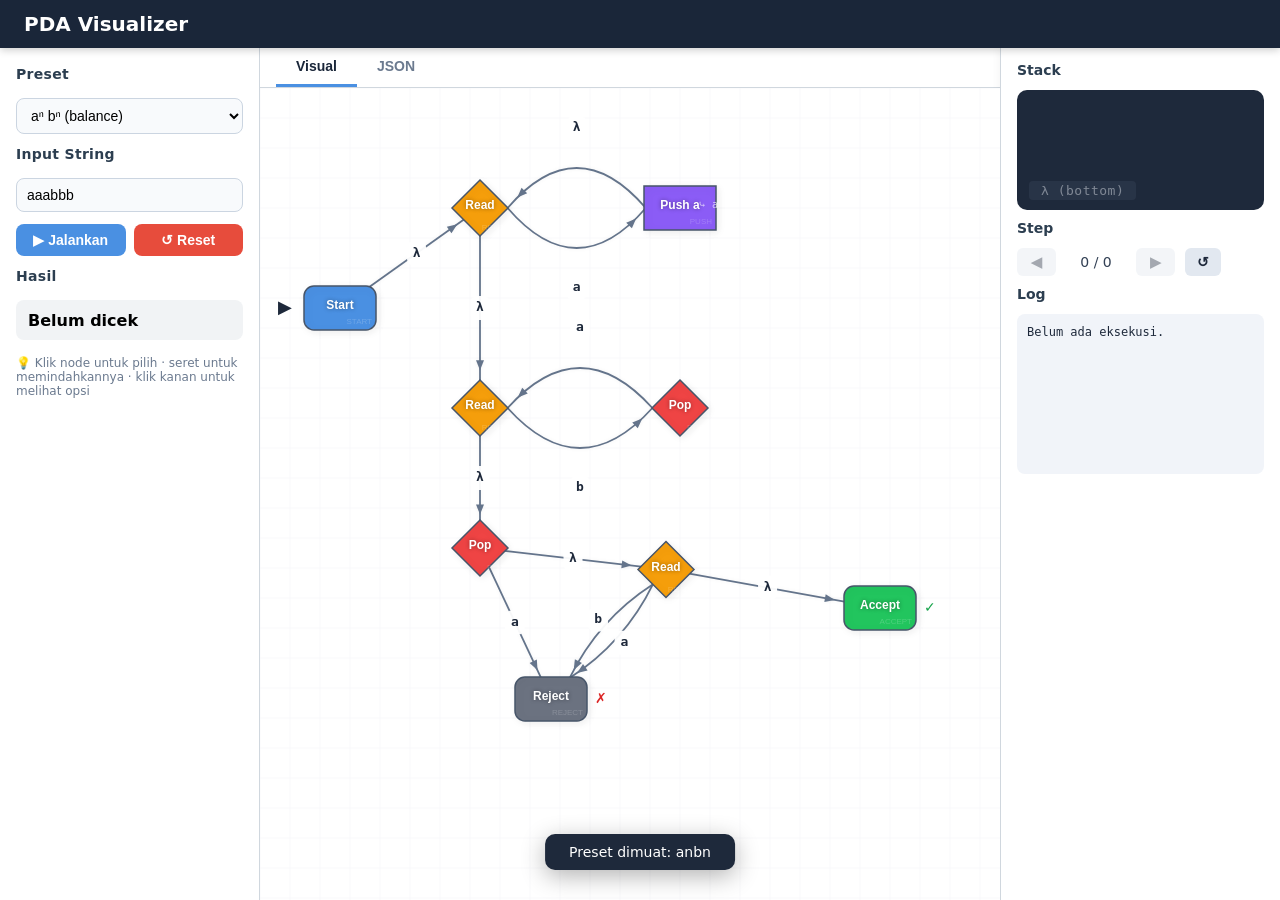
==== commit f6bb2f4e: "Fix preset and remove anbn* preset" ====
--- a/Praktikum_Final/test.html
+++ b/Praktikum_Final/test.html
@@ -483,7 +483,6 @@
             <h3>Preset</h3>
             <select id="presetSelect">
                 <option value="anbn">aⁿ bⁿ (balance)</option>
-                <option value="anbn_star">(aⁿ bⁿ)*</option>
                 <option value="aabn">aa bⁿ</option>
                 <option value="empty">Kosong</option>
             </select>
@@ -583,90 +582,67 @@
         };
 
         // Default PDA: a^n b^n
-        function createDefaultPDA() {
-            const n = (id) => { nodeIdCounter = Math.max(nodeIdCounter, id + 1); return id; };
+        function createAnbnPDA() {
             const nodes = [
-                { id: n(0), type: 'start', x: 80, y: 200, label: 'Start' },
-                { id: n(1), type: 'read', x: 220, y: 140, label: 'Read a' },
-                { id: n(2), type: 'push', x: 380, y: 140, label: 'Push a', pushSymbol: 'a' },
-                { id: n(3), type: 'read', x: 220, y: 300, label: 'Read b' },
-                { id: n(4), type: 'pop', x: 380, y: 300, label: 'Pop b' },
-                { id: n(5), type: 'accept', x: 560, y: 220, label: 'Accept' },
-                { id: n(6), type: 'reject', x: 560, y: 360, label: 'Reject' },
+                { id: nodeIdCounter++, type: "start", x: 80, y: 220, label: "Start" },
+                { id: nodeIdCounter++, type: "read", x: 220, y: 120, label: "Read" },
+                { id: nodeIdCounter++, type: "push", x: 420, y: 120, label: "Push a", pushSymbol: "a" },
+                { id: nodeIdCounter++, type: "read", x: 220, y: 320, label: "Read" },
+                { id: nodeIdCounter++, type: "pop", x: 420, y: 320, label: "Pop" },
+                { id: nodeIdCounter++, type: "accept", x: 620, y: 520, label: "Accept" },
+                { id: nodeIdCounter++, type: "pop", x: 220, y: 460, label: "Pop" },
+                { id: nodeIdCounter++, type: "reject", x: 291, y: 611, label: "Reject" },
+                { id: nodeIdCounter++, type: "read", x: 406, y: 481.5, label: "Read" }
+            ];
+
+            const edges = [
+                { id: edgeIdCounter++, from: 0, to: 1, symbol: "λ" },
+                { id: edgeIdCounter++, from: 1, to: 2, symbol: "a" },
+                { id: edgeIdCounter++, from: 2, to: 1, symbol: "λ" },
+                { id: edgeIdCounter++, from: 1, to: 3, symbol: "λ" },
+                { id: edgeIdCounter++, from: 3, to: 4, symbol: "b" },
+                { id: edgeIdCounter++, from: 4, to: 3, symbol: "a" },
+                { id: edgeIdCounter++, from: 3, to: 6, symbol: "λ" },
+                { id: edgeIdCounter++, from: 6, to: 7, symbol: "a" },
+                { id: edgeIdCounter++, from: 6, to: 8, symbol: "λ" },
+                { id: edgeIdCounter++, from: 8, to: 7, symbol: "a" },
+                { id: edgeIdCounter++, from: 8, to: 7, symbol: "b" },
+                { id: edgeIdCounter++, from: 8, to: 5, symbol: "λ" }
+            ];
+            return { nodes, edges };
+        }
+
+        // PDA: aa b^n
+        function createAabnPDA() {
+            const nodes = [
+                { id: nodeIdCounter++, type: "start", x: 80, y: 200, label: "Start" },
+                { id: nodeIdCounter++, type: "read", x: 220, y: 140, label: "Read" },
+                { id: nodeIdCounter++, type: "read", x: 380, y: 140, label: "Read" },
+                { id: nodeIdCounter++, type: "read", x: 220, y: 320, label: "Read" },
+                { id: nodeIdCounter++, type: "accept", x: 560, y: 230, label: "Accept" },
+                { id: nodeIdCounter++, type: "reject", x: 560, y: 370, label: "Reject" },
+                { id: nodeIdCounter++, type: "push", x: 256, y: 515.5, label: "Push b", pushSymbol: "b" },
+                { id: nodeIdCounter++, type: "pop", x: 378, y: 271.5, label: "Pop" }
             ];
             const edges = [
-                { id: edgeIdCounter++, from: 0, to: 1, symbol: 'λ' },
-                { id: edgeIdCounter++, from: 1, to: 2, symbol: 'a' },
-                { id: edgeIdCounter++, from: 2, to: 1, symbol: 'λ' },
-                { id: edgeIdCounter++, from: 2, to: 3, symbol: 'λ' },
-                { id: edgeIdCounter++, from: 3, to: 4, symbol: 'b' },
-                { id: edgeIdCounter++, from: 4, to: 3, symbol: 'b' },
-                { id: edgeIdCounter++, from: 4, to: 5, symbol: 'λ' },
-                { id: edgeIdCounter++, from: 3, to: 6, symbol: 'λ' },
+                { id: edgeIdCounter++, from: 0, to: 1, symbol: "λ" },
+                { id: edgeIdCounter++, from: 1, to: 2, symbol: "a" },
+                { id: edgeIdCounter++, from: 2, to: 3, symbol: "a" },
+                { id: edgeIdCounter++, from: 3, to: 5, symbol: "a" },
+                { id: edgeIdCounter++, from: 3, to: 6, symbol: "b" },
+                { id: edgeIdCounter++, from: 6, to: 3, symbol: "λ" },
+                { id: edgeIdCounter++, from: 7, to: 4, symbol: "b" },
+                { id: edgeIdCounter++, from: 3, to: 7, symbol: "λ" }
             ];
             return { nodes, edges };
         }
 
-        // PDA (a^n b^n)*
-        function createStarPDA() {
-            const n = (id) => { nodeIdCounter = Math.max(nodeIdCounter, id + 1); return id; };
+        function createEmptyPDA() {
             const nodes = [
-                { id: n(0), type: 'start', x: 80, y: 200, label: 'Start' },
-                { id: n(1), type: 'read', x: 220, y: 120, label: 'Read a' },
-                { id: n(2), type: 'push', x: 380, y: 120, label: 'Push a', pushSymbol: 'a' },
-                { id: n(3), type: 'read', x: 220, y: 300, label: 'Read b' },
-                { id: n(4), type: 'pop', x: 380, y: 300, label: 'Pop b' },
-                { id: n(5), type: 'accept', x: 560, y: 210, label: 'Accept' },
-                { id: n(6), type: 'reject', x: 560, y: 360, label: 'Reject' },
-                { id: n(7), type: 'read', x: 220, y: 460, label: 'Read sep' },
+                { id: nodeIdCounter++, type: 'start', x: 80, y: 200, label: 'Start' },
+                { id: nodeIdCounter++, type: 'accept', x: 300, y: 200, label: 'Accept' },
             ];
             const edges = [
-                { id: edgeIdCounter++, from: 0, to: 1, symbol: 'λ' },
-                { id: edgeIdCounter++, from: 1, to: 2, symbol: 'a' },
-                { id: edgeIdCounter++, from: 2, to: 1, symbol: 'λ' },
-                { id: edgeIdCounter++, from: 2, to: 3, symbol: 'λ' },
-                { id: edgeIdCounter++, from: 3, to: 4, symbol: 'b' },
-                { id: edgeIdCounter++, from: 4, to: 3, symbol: 'b' },
-                { id: edgeIdCounter++, from: 4, to: 5, symbol: 'λ' },
-                { id: edgeIdCounter++, from: 5, to: 7, symbol: 'λ' },
-                { id: edgeIdCounter++, from: 7, to: 1, symbol: 'λ' },
-                { id: edgeIdCounter++, from: 3, to: 6, symbol: 'λ' },
-            ];
-            return { nodes, edges };
-        }
-
-        // PDA: aa b^n
-        function createAabnPDA() {
-            const n = (id) => { nodeIdCounter = Math.max(nodeIdCounter, id + 1); return id; };
-            const nodes = [
-                { id: n(0), type: 'start', x: 80, y: 200, label: 'Start' },
-                { id: n(1), type: 'read', x: 220, y: 140, label: 'Read a' },
-                { id: n(2), type: 'read', x: 380, y: 140, label: 'Read a' },
-                { id: n(3), type: 'read', x: 220, y: 320, label: 'Read b' },
-                { id: n(4), type: 'pop', x: 380, y: 320, label: 'Pop b' },
-                { id: n(5), type: 'accept', x: 560, y: 230, label: 'Accept' },
-                { id: n(6), type: 'reject', x: 560, y: 370, label: 'Reject' },
-            ];
-            const edges = [
-                { id: edgeIdCounter++, from: 0, to: 1, symbol: 'λ' },
-                { id: edgeIdCounter++, from: 1, to: 2, symbol: 'a' },
-                { id: edgeIdCounter++, from: 2, to: 3, symbol: 'λ' },
-                { id: edgeIdCounter++, from: 3, to: 4, symbol: 'b' },
-                { id: edgeIdCounter++, from: 4, to: 3, symbol: 'b' },
-                { id: edgeIdCounter++, from: 4, to: 5, symbol: 'λ' },
-                { id: edgeIdCounter++, from: 3, to: 6, symbol: 'λ' },
-            ];
-            return { nodes, edges };
-        }
-
-        function createEmptyPDA() {
-            const n = (id) => { nodeIdCounter = Math.max(nodeIdCounter, id + 1); return id; };
-            const nodes = [
-                { id: n(0), type: 'start', x: 80, y: 200, label: 'Start' },
-                { id: n(1), type: 'accept', x: 300, y: 200, label: 'Accept' },
-            ];
-            const edges = [
-                { id: edgeIdCounter++, from: 0, to: 1, symbol: 'λ' },
             ];
             return { nodes, edges };
         }
@@ -2011,10 +1987,7 @@
             edgeIdCounter = 0;
             switch (name) {
                 case 'anbn':
-                    data = createDefaultPDA();
-                    break;
-                case 'anbn_star':
-                    data = createStarPDA();
+                    data = createAnbnPDA();
                     break;
                 case 'aabn':
                     data = createAabnPDA();
